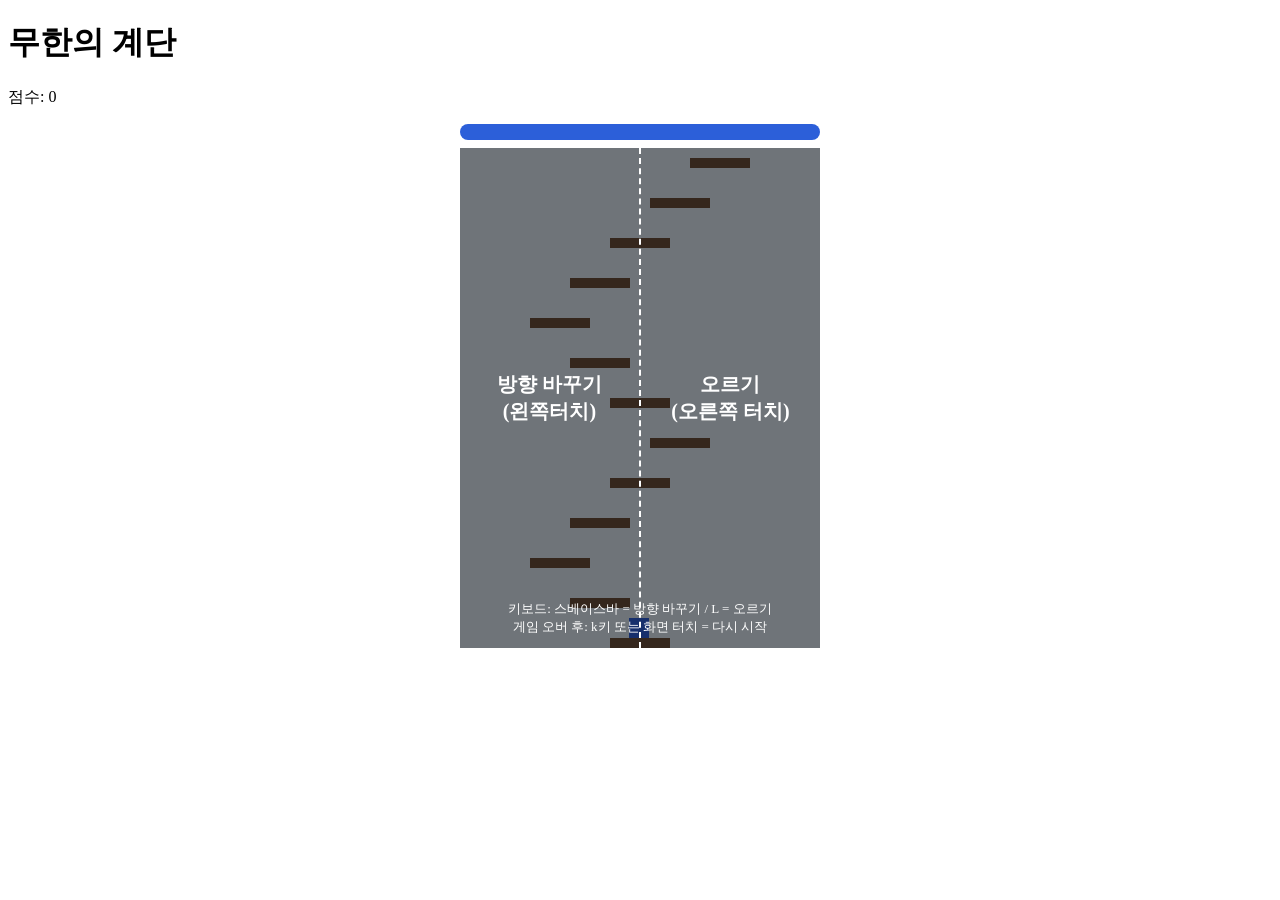
==== index.html @ ca856111 "Rename indext.html to index.html" ====
<!DOCTYPE html>
<html lang = "ko">
<head>
    <metta charest="UTF-8">
    <meta name="viewport" content="width=device-width, initial-scale=1.0">
    <title>무한의 계단</title>
    <link rel="stylesheet" href="style.css">
    <meta name="viewport" content="width=device-width, initial-scale=1.0">
</head>

<body>
    <h1>무한의 계단</h1>
    <p>점수: <span id="score">0</span></p>
    <div id="gauge">
        <div id="gauge-bar"></div>
    </div>
    <div id="game">
        <div id="world"></div>
        <div id="guide"s>
            <div class="guide-half">
                <p>방향 바꾸기<br>(왼쪽터치)</p>
            </div>
            <div class="guide-half guide-right">
                <p>오르기<br>(오른쪽 터치)</p>
            </div>
            <p id="guide-keys">키보드: 스베이스바 = 방향 바꾸기 / L = 오르기<br>
            게임 오버 후: k키 또는 화면 터치 = 다시 시작
        </p>
        </div>
        <div id="gameover">
            <p id="gameover-title">게임 오버</p>
            <p id="gameover-score"></p>
            <p>k키 또는 화면 터치로 다시 시작</p>
        </div>
    </div>


    <script src="script.js"></script>
    </body>    
</html>
---- style.css ----
#game {
    position: relative;
    width: 360px;
    max-width: 100%;
    height: 500px;
    background-color: #dfe9f3;
    margin: 0 auto 16px;
    overflow: hidden;
    touch-action: manipulation;
    user-select: none;
}

#gauge {
    width: 360px;
    max-width: 100%;
    height: 16px;
    background-color: #ccc;
    margin: 0 auto 8px;
    border-radius: 8px;
    overflow: hidden;
}

#gauge-bar {
    width: 100%;
    height: 100%;
    background-color: #2c5fd9;
}

.stair {
    position: absolute;
    width: 60px;
    height: 10px;
    background-color: #6b4f3a;
}

.player{
    position: absolute;
    width: 20px;
    height: 20px;
    background-color: #2c5fd9;
}

#world {
    position: absolute;
    left: 0;
    bottom:0;
    width: 100%;
    height:100%;
    transition: transform 0.15s;
}

#guide {
    position: absolute;
    top: 0;
    left: 0;
    width: 100%;
    height: 100%;
    display: flex;
    background-color: rgba(0, 0, 0, 0.5);
    color: white;
    text-align: center;
  }
  
  .guide-half {
    flex: 1;
    display: flex;
    align-items: center;
    justify-content: center;
    font-size: 20px;
    font-weight: bold;
  }
  
  .guide-right {
    border-left: 2px dashed white;
  }
  
  #guide-keys {
    position: absolute;
    bottom: 12px;
    width: 100%;
    margin: 0;
    font-size: 13px;
  }

  #gameover {
    position: absolute;
    top:0;
    width:100%;
    height:100%;
    display:none;
    flex-direction: column;
    align-items: center;
    justify-content: center;
    background-color: rgba(0, 0, 0, 0.7);
    color: white;
    text-align: center;
  }

  #gameover-title {
    font-size: 32px;
    font-weight: bold;
    margin: 0 0 8px;
  }

  #gameover-score {
    font-size: 22px;
    margin:0 0 16px;
  }
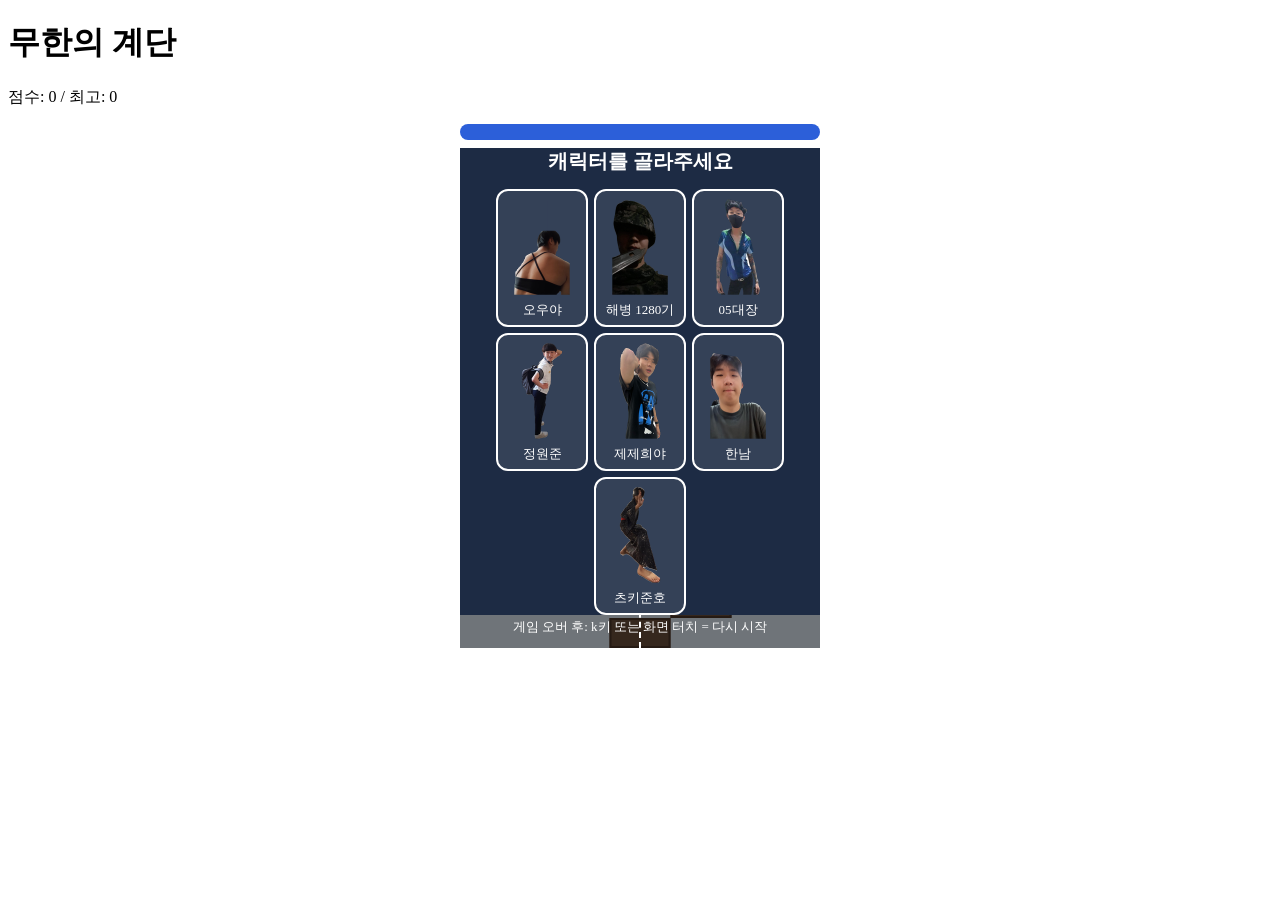
==== commit a0edd514: "Add files via upload" ====
--- a/index.html
+++ b/index.html
@@ -1,22 +1,21 @@
 <!DOCTYPE html>
 <html lang = "ko">
 <head>
-    <metta charest="UTF-8">
-    <meta name="viewport" content="width=device-width, initial-scale=1.0">
+    <meta charest="UTF-8">
+    <meta name="viewport" content="width=device-width, initial-scale=1.0, maximum-scale=1.0, user-scalable=no">
     <title>무한의 계단</title>
     <link rel="stylesheet" href="style.css">
-    <meta name="viewport" content="width=device-width, initial-scale=1.0">
 </head>
 
 <body>
     <h1>무한의 계단</h1>
-    <p>점수: <span id="score">0</span></p>
+    <p class="score-line">점수: <span id="score">0</span> / 최고: <span id="best">0</span></p>
     <div id="gauge">
         <div id="gauge-bar"></div>
     </div>
     <div id="game">
         <div id="world"></div>
-        <div id="guide"s>
+        <div id="guide">
             <div class="guide-half">
                 <p>방향 바꾸기<br>(왼쪽터치)</p>
             </div>
@@ -30,11 +29,17 @@
         <div id="gameover">
             <p id="gameover-title">게임 오버</p>
             <p id="gameover-score"></p>
+            <p id="gameover-best"></p>
             <p>k키 또는 화면 터치로 다시 시작</p>
+        </div>
+
+        <div id="select">
+            <p id="select-title">캐릭터를 골라주세요</p>
+            <div id="select-list"></div>
         </div>
     </div>
 
 
     <script src="script.js"></script>
     </body>    
-</html>
+</html>
--- a/style.css
+++ b/style.css
@@ -1,3 +1,7 @@
+* {
+    touch-action: manipulation;
+}
+
 #game {
     position: relative;
     width: 360px;
@@ -6,8 +10,10 @@
     background-color: #dfe9f3;
     margin: 0 auto 16px;
     overflow: hidden;
-    touch-action: manipulation;
+    touch-action: none;
     user-select: none;
+    -webkit-user-select: none;
+    -webkit-touch-callout: none;
 }
 
 #gauge {
@@ -28,16 +34,16 @@
 
 .stair {
     position: absolute;
-    width: 60px;
-    height: 10px;
     background-color: #6b4f3a;
+    box-sizing: border-box;
+    border: 2px solid #4a3426;
 }
 
 .player{
     position: absolute;
-    width: 20px;
-    height: 20px;
-    background-color: #2c5fd9;
+    width: 40px;
+    height: auto;
+    z-index: 10;
 }
 
 #world {
@@ -85,6 +91,7 @@
   #gameover {
     position: absolute;
     top:0;
+    left:0;
     width:100%;
     height:100%;
     display:none;
@@ -104,6 +111,109 @@
 
   #gameover-score {
     font-size: 22px;
-    margin:0 0 16px;
-  }
-
+    margin:0 0 6px;
+  }
+
+  #gameover-best {
+    font-size: 18px;
+    margin: 0 0 16px;
+  }
+
+  @media (max-width: 600px) {
+    body {
+        margin: 0;
+        overflow: hidden;
+    }
+
+    h1 {
+        display: none;
+    }
+
+    #game {
+        position: fixed;
+        top: 0;
+        left: 0;
+        width: 100%;
+        max-width: none;
+        height: 100vh;
+        height: 100dvh;
+        margin: 0;
+        z-index: 1;
+    }
+
+    #gauge {
+        position: fixed;
+        top: 12px;
+        left: 12px;
+        right: 12px;
+        width: auto;
+        max-width: none;
+        margin: 0;
+        z-index: 10;
+        pointer-events: none;
+    }
+
+    .score-line {
+        position: fixed;
+        top: 36px;
+        left: 12px;
+        margin: 0;
+        padding: 2px 12px;
+        background-color: rgba(255, 255, 255, 0.85);
+        border-radius: 12px;
+        font-size: 18px;
+        font-weight: bold;
+        z-index: 10;
+        pointer-events: none;
+    }
+}
+
+#select {
+  position: absolute;
+  top: 0;
+  left: 0;
+  width: 100;
+  height: 100;
+  display: flex;
+  flex-direction: column;
+  align-items: center;
+  justify-content: center;
+  background-color: #1d2b44;
+  color: white;
+  text-align: center;
+}
+
+#select-title {
+  font-size: 20px;
+  font-weight: bold;
+  margin: 0 0 14px;
+}
+
+#select-list {
+  display: flex;
+  flex-wrap: wrap;
+  justify-content: center;
+  gap: 6px;
+  padding: 0 12px;
+}
+
+.select-card {
+  width: 76px;
+  padding: 6px;
+  border: 2px solid white;
+  border-radius: 12px;
+  background-color: rgba(255, 255, 255, 0.1);
+  cursor: pointer;
+}
+
+.select-card img {
+  display: block;
+  width: 100%;
+  height: 100px;
+  object-fit: contain;
+}
+
+.select-card p {
+  margin: 4px 0 0;
+  font-size: 13px;
+}
